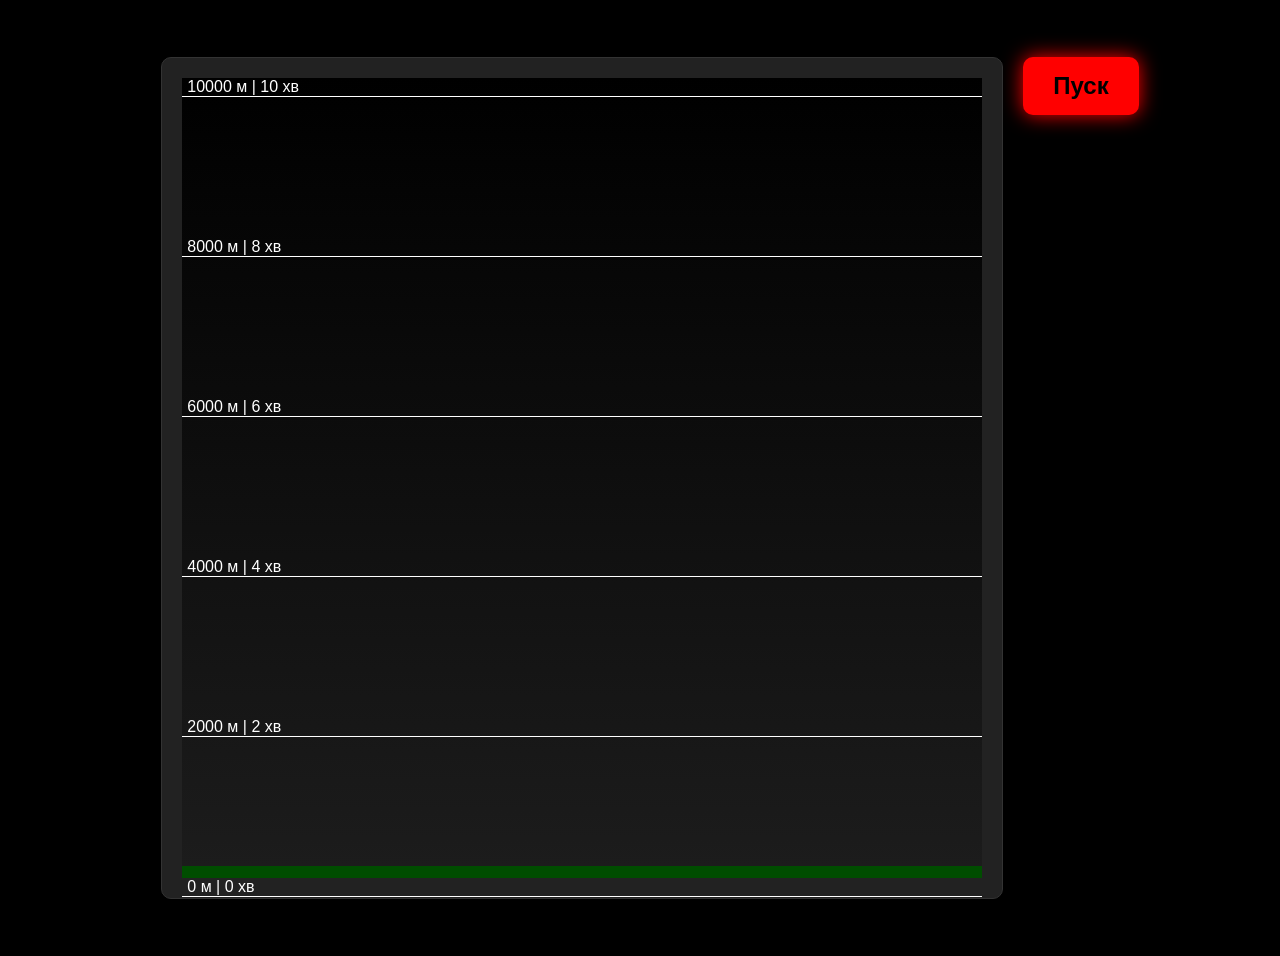
==== index.html @ a7b38472 "Add files via upload" ====
<!DOCTYPE html>
<html lang="uk">
<head>
    <meta charset="UTF-8">
    <meta name="viewport" content="width=device-width, initial-scale=1.0">
    <title>Візуалізація КАБ - Курахове</title>
    <style>
        body {
            font-family: Arial, sans-serif;
            background-color: #000;
            color: #fff;
            text-align: center;
            padding: 20px;
            overflow: hidden;
            display: flex;
            justify-content: center;
            align-items: center;
            height: 100vh;
        }
        .container {
            display: flex;
        }
        .visualization-box {
            background-color: #222;
            border: 1px solid #333;
            padding: 20px;
            margin: 20px;
            border-radius: 10px;
            position: relative;
            width: 800px;
            height: 800px;
            overflow: hidden;
        }
        #visualization {
            width: 100%;
            height: 100%;
            background: linear-gradient(to bottom, #000 0%, #1c1c1c 98.5%, #004d00 98.5%, #004d00 100%);
            position: relative;
        }
        .kab {
            width: 120px;
            height: 120px;
            background: url('kab_icon.svg') no-repeat center center;
            background-size: contain;
            position: absolute;
            transform-origin: center;
            cursor: pointer;
            border-radius: 50%;
        }
        .highlight {
            box-shadow: 0 0 20px #ff0000;
            transition: box-shadow 2s ease-out;
        }
        .scale {
            position: absolute;
            width: 100%;
            height: 100%;
            top: 0;
            left: 0;
            pointer-events: none;
        }
        .scale div {
            position: absolute;
            left: 0;
            width: 100%;
            border-bottom: 1px solid #fff;
            color: #fff;
            text-align: left;
            padding-left: 5px;
            box-sizing: border-box;
        }
        .scale .vertical {
            height: 20px;
            border-left: 1px solid #fff;
            text-align: right;
            padding-right: 5px;
        }
        .vertical-scale {
            position: absolute;
            left: 0;
            width: 100%;
            height: 100%;
        }
        .vertical-scale div {
            position: absolute;
            left: 0;
            width: 100%;
            color: #fff;
            text-align: left;
            padding-left: 5px;
            box-sizing: border-box;
            border-bottom: 1px solid #fff;
        }
        .explosion {
            position: absolute;
            border-radius: 50%;
            background-color: yellow;
            z-index: 100;
            animation: explode 1s linear forwards;
        }
        @keyframes explode {
            0% {
                width: 0;
                height: 0;
                opacity: 1;
            }
            100% {
                width: 200px;
                height: 200px;
                opacity: 0;
            }
        }
        .button {
            display: inline-block;
            padding: 15px 30px;
            margin: 20px 0;
            font-size: 24px;
            font-weight: bold;
            color: #000;
            background-color: #ff0000;
            border: none;
            border-radius: 10px;
            cursor: pointer;
            box-shadow: 0 0 20px #ff0000;
            transition: box-shadow 0.3s ease;
            width: 100%;
        }
        .button:hover {
            box-shadow: 0 0 40px #ff0000;
        }
        #kab-list {
            text-align: left;
            margin: 0 auto;
            padding: 0;
            list-style-type: none;
            width: 100%;
            max-width: 300px;
        }
        #kab-list li {
            padding: 10px;
            margin: 5px 0;
            background-color: #333;
            border-radius: 5px;
            color: #fff;
            cursor: pointer;
        }
        #kab-list li.exploded {
            color: red;
        }
        #kab-list li.highlight {
            box-shadow: 0 0 20px #ff0000;
            transition: box-shadow 2s ease-out;
        }
    </style>
</head>
<body>
    <div class="container">
        <div class="visualization-box">
            <div id="visualization">
                <div class="vertical-scale" id="vertical-scale">
                    <div style="top: 0;">10000 м | 10 хв</div>
                    <div style="top: 20%;">8000 м | 8 хв</div>
                    <div style="top: 40%;">6000 м | 6 хв</div>
                    <div style="top: 60%;">4000 м | 4 хв</div>
                    <div style="top: 80%;">2000 м | 2 хв</div>
                    <div style="top: 100%;">0 м | 0 хв</div>
                </div>
            </div>
        </div>
        <div>
            <ul id="kab-list"></ul>
            <button class="button" onclick="startKabVisualization()">Пуск</button>
        </div>
    </div>
    <script>
        let kabCounter = 0;
        const kabList = document.getElementById('kab-list');

        function startKabVisualization() {
            kabCounter++;
            const kabId = `kab${kabCounter}`;
            const kabDuration = kabCounter === 1 ? 4 * 60 : Math.floor(Math.random() * 7 + 4) * 60; // Випадковий час від 4 до 10 хвилин

            const kab = document.createElement('div');
            kab.id = kabId;
            kab.className = 'kab';
            kab.style.top = '0px';
            kab.style.left = '0px';
            kab.style.transition = 'top 1s linear, left 1s linear, transform 1s linear';
            document.getElementById('visualization').appendChild(kab);

            const kabListItem = document.createElement('li');
            kabListItem.id = `kab-list-item-${kabId}`;
            kabListItem.innerHTML = `КАБ ${kabCounter}: <span>${formatTime(kabDuration)}</span>`;
            kabList.appendChild(kabListItem);

            kab.addEventListener('mouseover', () => highlightPair(kabId));
            kab.addEventListener('click', () => highlightPair(kabId));
            kabListItem.addEventListener('mouseover', () => highlightPair(kabId));
            kabListItem.addEventListener('click', () => highlightPair(kabId));

            let altitude = 10000;
            let speed = 900;
            let duration = kabDuration;
            let timeElapsed = 0;
            const explosionTime = 28; // Вибух за 28 секунд до кінця

            const interval = setInterval(() => {
                if (timeElapsed >= duration - explosionTime) {
                    createExplosion(kab);
                    clearInterval(interval);
                    kabListItem.classList.add('exploded');
                    kabListItem.innerHTML = `КАБ ${kabCounter}: Вибухнув`;
                    setTimeout(() => {
                        kab.remove();
                        kabListItem.remove();
                    }, 5000);
                } else {
                    let progress = timeElapsed / duration;
                    altitude -= 10000 / duration;
                    speed -= (900 - 700) / duration;
                    kab.style.top = `${progress * 100}%`;
                    kab.style.left = `${progress * 100}%`;
                    kab.style.transform = `rotate(${Math.min(progress * 180, 45)}deg)`;
                    timeElapsed++;
                    kabListItem.querySelector('span').innerText = formatTime(duration - timeElapsed);
                }
            }, 1000);
        }

        function highlightPair(kabId) {
            const kab = document.getElementById(kabId);
            const kabListItem = document.getElementById(`kab-list-item-${kabId}`);
            kab.classList.add('highlight');
            kabListItem.classList.add('highlight');
            setTimeout(() => {
                kab.classList.remove('highlight');
                kabListItem.classList.remove('highlight');
            }, 2000);
        }

        function createExplosion(element) {
            const explosion = document.createElement('div');
            explosion.className = 'explosion';
            explosion.style.top = element.style.top;
            explosion.style.left = element.style.left;
            document.getElementById('visualization').appendChild(explosion);
            element.style.visibility = 'hidden';
        }

        function formatTime(seconds) {
            const minutes = Math.floor(seconds / 60);
            const secs = seconds % 60;
            return `${String(minutes).padStart(2, '0')}:${String(secs).padStart(2, '0')}`;
        }
    </script>
</body>
</html
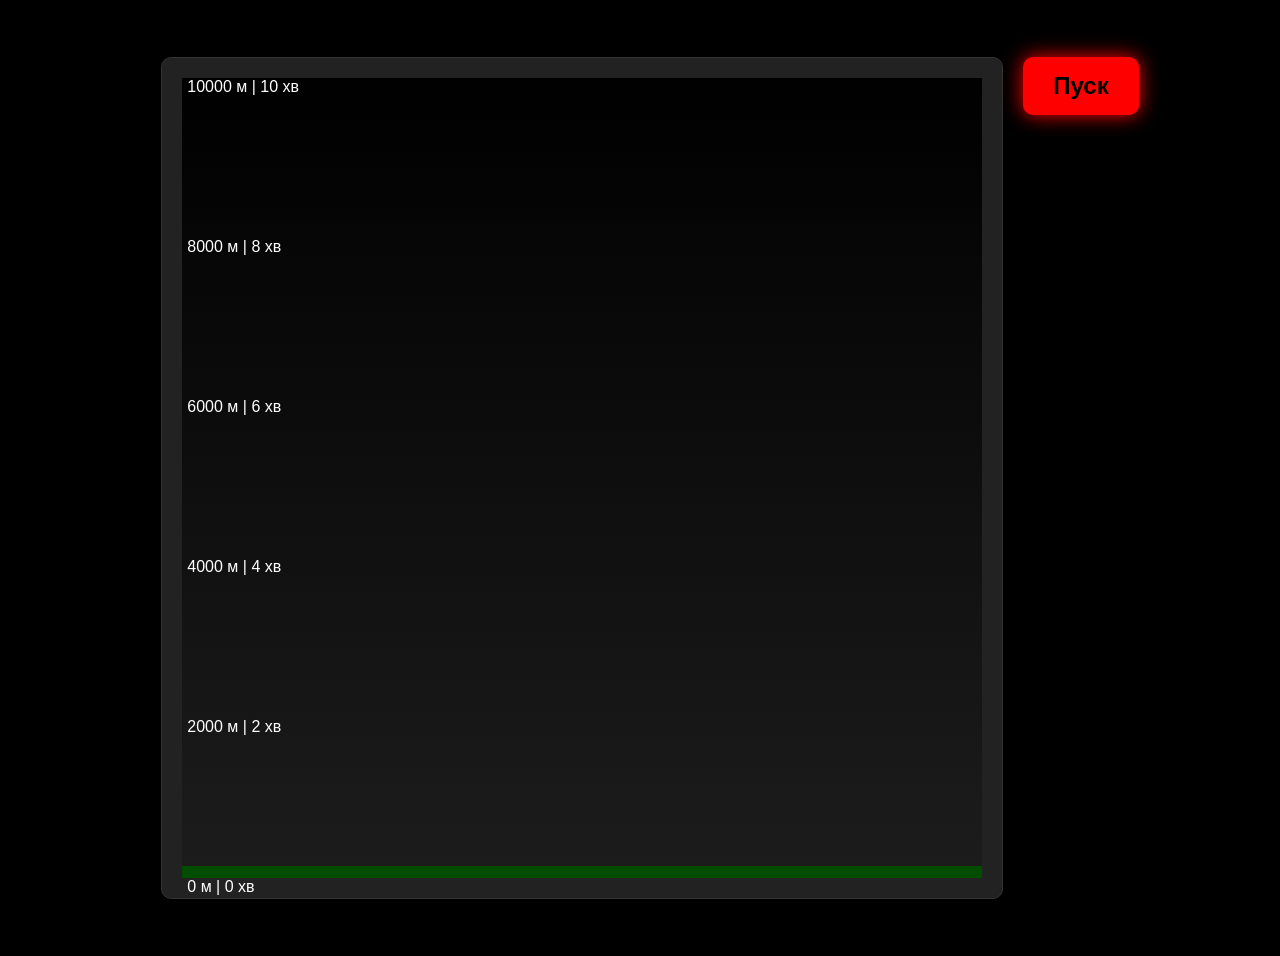
==== commit ffd7f8bd: "Initial commit" ====
--- a/index.html
+++ b/index.html
@@ -4,154 +4,7 @@
     <meta charset="UTF-8">
     <meta name="viewport" content="width=device-width, initial-scale=1.0">
     <title>Візуалізація КАБ - Курахове</title>
-    <style>
-        body {
-            font-family: Arial, sans-serif;
-            background-color: #000;
-            color: #fff;
-            text-align: center;
-            padding: 20px;
-            overflow: hidden;
-            display: flex;
-            justify-content: center;
-            align-items: center;
-            height: 100vh;
-        }
-        .container {
-            display: flex;
-        }
-        .visualization-box {
-            background-color: #222;
-            border: 1px solid #333;
-            padding: 20px;
-            margin: 20px;
-            border-radius: 10px;
-            position: relative;
-            width: 800px;
-            height: 800px;
-            overflow: hidden;
-        }
-        #visualization {
-            width: 100%;
-            height: 100%;
-            background: linear-gradient(to bottom, #000 0%, #1c1c1c 98.5%, #004d00 98.5%, #004d00 100%);
-            position: relative;
-        }
-        .kab {
-            width: 120px;
-            height: 120px;
-            background: url('kab_icon.svg') no-repeat center center;
-            background-size: contain;
-            position: absolute;
-            transform-origin: center;
-            cursor: pointer;
-            border-radius: 50%;
-        }
-        .highlight {
-            box-shadow: 0 0 20px #ff0000;
-            transition: box-shadow 2s ease-out;
-        }
-        .scale {
-            position: absolute;
-            width: 100%;
-            height: 100%;
-            top: 0;
-            left: 0;
-            pointer-events: none;
-        }
-        .scale div {
-            position: absolute;
-            left: 0;
-            width: 100%;
-            border-bottom: 1px solid #fff;
-            color: #fff;
-            text-align: left;
-            padding-left: 5px;
-            box-sizing: border-box;
-        }
-        .scale .vertical {
-            height: 20px;
-            border-left: 1px solid #fff;
-            text-align: right;
-            padding-right: 5px;
-        }
-        .vertical-scale {
-            position: absolute;
-            left: 0;
-            width: 100%;
-            height: 100%;
-        }
-        .vertical-scale div {
-            position: absolute;
-            left: 0;
-            width: 100%;
-            color: #fff;
-            text-align: left;
-            padding-left: 5px;
-            box-sizing: border-box;
-            border-bottom: 1px solid #fff;
-        }
-        .explosion {
-            position: absolute;
-            border-radius: 50%;
-            background-color: yellow;
-            z-index: 100;
-            animation: explode 1s linear forwards;
-        }
-        @keyframes explode {
-            0% {
-                width: 0;
-                height: 0;
-                opacity: 1;
-            }
-            100% {
-                width: 200px;
-                height: 200px;
-                opacity: 0;
-            }
-        }
-        .button {
-            display: inline-block;
-            padding: 15px 30px;
-            margin: 20px 0;
-            font-size: 24px;
-            font-weight: bold;
-            color: #000;
-            background-color: #ff0000;
-            border: none;
-            border-radius: 10px;
-            cursor: pointer;
-            box-shadow: 0 0 20px #ff0000;
-            transition: box-shadow 0.3s ease;
-            width: 100%;
-        }
-        .button:hover {
-            box-shadow: 0 0 40px #ff0000;
-        }
-        #kab-list {
-            text-align: left;
-            margin: 0 auto;
-            padding: 0;
-            list-style-type: none;
-            width: 100%;
-            max-width: 300px;
-        }
-        #kab-list li {
-            padding: 10px;
-            margin: 5px 0;
-            background-color: #333;
-            border-radius: 5px;
-            color: #fff;
-            cursor: pointer;
-        }
-        #kab-list li.exploded {
-            color: red;
-        }
-        #kab-list li.highlight {
-            box-shadow: 0 0 20px #ff0000;
-            transition: box-shadow 2s ease-out;
-        }
-    </style>
+    <link rel="stylesheet" href="style.css">
 </head>
 <body>
     <div class="container">
@@ -172,87 +25,6 @@
             <button class="button" onclick="startKabVisualization()">Пуск</button>
         </div>
     </div>
-    <script>
-        let kabCounter = 0;
-        const kabList = document.getElementById('kab-list');
-
-        function startKabVisualization() {
-            kabCounter++;
-            const kabId = `kab${kabCounter}`;
-            const kabDuration = kabCounter === 1 ? 4 * 60 : Math.floor(Math.random() * 7 + 4) * 60; // Випадковий час від 4 до 10 хвилин
-
-            const kab = document.createElement('div');
-            kab.id = kabId;
-            kab.className = 'kab';
-            kab.style.top = '0px';
-            kab.style.left = '0px';
-            kab.style.transition = 'top 1s linear, left 1s linear, transform 1s linear';
-            document.getElementById('visualization').appendChild(kab);
-
-            const kabListItem = document.createElement('li');
-            kabListItem.id = `kab-list-item-${kabId}`;
-            kabListItem.innerHTML = `КАБ ${kabCounter}: <span>${formatTime(kabDuration)}</span>`;
-            kabList.appendChild(kabListItem);
-
-            kab.addEventListener('mouseover', () => highlightPair(kabId));
-            kab.addEventListener('click', () => highlightPair(kabId));
-            kabListItem.addEventListener('mouseover', () => highlightPair(kabId));
-            kabListItem.addEventListener('click', () => highlightPair(kabId));
-
-            let altitude = 10000;
-            let speed = 900;
-            let duration = kabDuration;
-            let timeElapsed = 0;
-            const explosionTime = 28; // Вибух за 28 секунд до кінця
-
-            const interval = setInterval(() => {
-                if (timeElapsed >= duration - explosionTime) {
-                    createExplosion(kab);
-                    clearInterval(interval);
-                    kabListItem.classList.add('exploded');
-                    kabListItem.innerHTML = `КАБ ${kabCounter}: Вибухнув`;
-                    setTimeout(() => {
-                        kab.remove();
-                        kabListItem.remove();
-                    }, 5000);
-                } else {
-                    let progress = timeElapsed / duration;
-                    altitude -= 10000 / duration;
-                    speed -= (900 - 700) / duration;
-                    kab.style.top = `${progress * 100}%`;
-                    kab.style.left = `${progress * 100}%`;
-                    kab.style.transform = `rotate(${Math.min(progress * 180, 45)}deg)`;
-                    timeElapsed++;
-                    kabListItem.querySelector('span').innerText = formatTime(duration - timeElapsed);
-                }
-            }, 1000);
-        }
-
-        function highlightPair(kabId) {
-            const kab = document.getElementById(kabId);
-            const kabListItem = document.getElementById(`kab-list-item-${kabId}`);
-            kab.classList.add('highlight');
-            kabListItem.classList.add('highlight');
-            setTimeout(() => {
-                kab.classList.remove('highlight');
-                kabListItem.classList.remove('highlight');
-            }, 2000);
-        }
-
-        function createExplosion(element) {
-            const explosion = document.createElement('div');
-            explosion.className = 'explosion';
-            explosion.style.top = element.style.top;
-            explosion.style.left = element.style.left;
-            document.getElementById('visualization').appendChild(explosion);
-            element.style.visibility = 'hidden';
-        }
-
-        function formatTime(seconds) {
-            const minutes = Math.floor(seconds / 60);
-            const secs = seconds % 60;
-            return `${String(minutes).padStart(2, '0')}:${String(secs).padStart(2, '0')}`;
-        }
-    </script>
+    <script src="script.js"></script>
 </body>
-</html+</html>
--- a/style.css
+++ b/style.css
@@ -0,0 +1,146 @@
+body {
+    font-family: Arial, sans-serif;
+    background-color: #000;
+    color: #fff;
+    text-align: center;
+    padding: 20px;
+    overflow: hidden;
+    display: flex;
+    justify-content: center;
+    align-items: center;
+    height: 100vh;
+}
+.container {
+    display: flex;
+}
+.visualization-box {
+    background-color: #222;
+    border: 1px solid #333;
+    padding: 20px;
+    margin: 20px;
+    border-radius: 10px;
+    position: relative;
+    width: 800px;
+    height: 800px;
+    overflow: hidden;
+}
+#visualization {
+    width: 100%;
+    height: 100%;
+    background: linear-gradient(to bottom, #000 0%, #1c1c1c 98.5%, #004d00 98.5%, #004d00 100%);
+    position: relative;
+}
+.kab {
+    width: 120px;
+    height: 120px;
+    background: url('kab_icon.svg') no-repeat center center;
+    background-size: contain;
+    position: absolute;
+    transform-origin: center;
+    cursor: pointer;
+    border-radius: 50%;
+}
+.highlight {
+    box-shadow: 0 0 20px #ff0000;
+    transition: box-shadow 2s ease-out;
+}
+.scale {
+    position: absolute;
+    width: 100%;
+    height: 100%;
+    top: 0;
+    left: 0;
+    pointer-events: none;
+}
+.scale div {
+    position: absolute;
+    left: 0;
+    width: 100%;
+    border-bottom: 1px solid #fff;
+    color: #fff;
+    text-align: left;
+    padding-left: 5px;
+    box-sizing: border-box;
+}
+.scale .vertical {
+    height: 20px;
+    border-left: 1px solid #fff;
+    text-align: right;
+    padding-right: 5px;
+}
+.vertical-scale {
+    position: absolute;
+    left: 0;
+    width: 100%;
+    height: 100%;
+}
+.vertical-scale div {
+    position: absolute;
+    left: 0;
+    width: 100%;
+    color: #fff;
+    text-align: left;
+    padding-left: 5px;
+    box-sizing: border-box;
+    border-bottom: 1px солід #fff;
+}
+.explosion {
+    position: absolute;
+    border-radius: 50%;
+    background-color: yellow;
+    z-index: 100;
+    animation: explode 1s linear forwards;
+}
+@keyframes explode {
+    0% {
+        width: 0;
+        height: 0;
+        opacity: 1;
+    }
+    100% {
+        width: 200px;
+        height: 200px;
+        opacity: 0;
+    }
+}
+.button {
+    display: inline-block;
+    padding: 15px 30px;
+    margin: 20px 0;
+    font-size: 24px;
+    font-weight: bold;
+    color: #000;
+    background-color: #ff0000;
+    border: none;
+    border-radius: 10px;
+    cursor: pointer;
+    box-shadow: 0 0 20px #ff0000;
+    transition: box-shadow 0.3s ease;
+    width: 100%;
+}
+.button:hover {
+    box-shadow: 0 0 40px #ff0000;
+}
+#kab-list {
+    text-align: left;
+    margin: 0 auto;
+    padding: 0;
+    list-style-type: none;
+    width: 100%;
+    max-width: 300px;
+}
+#kab-list li {
+    padding: 10px;
+    margin: 5px 0;
+    background-color: #333;
+    border-radius: 5px;
+    color: #fff;
+    cursor: pointer;
+}
+#kab-list li.exploded {
+    color: red;
+}
+#kab-list li.highlight {
+    box-shadow: 0 0 20px #ff0000;
+    transition: box-shadow 2s ease-out;
+}
